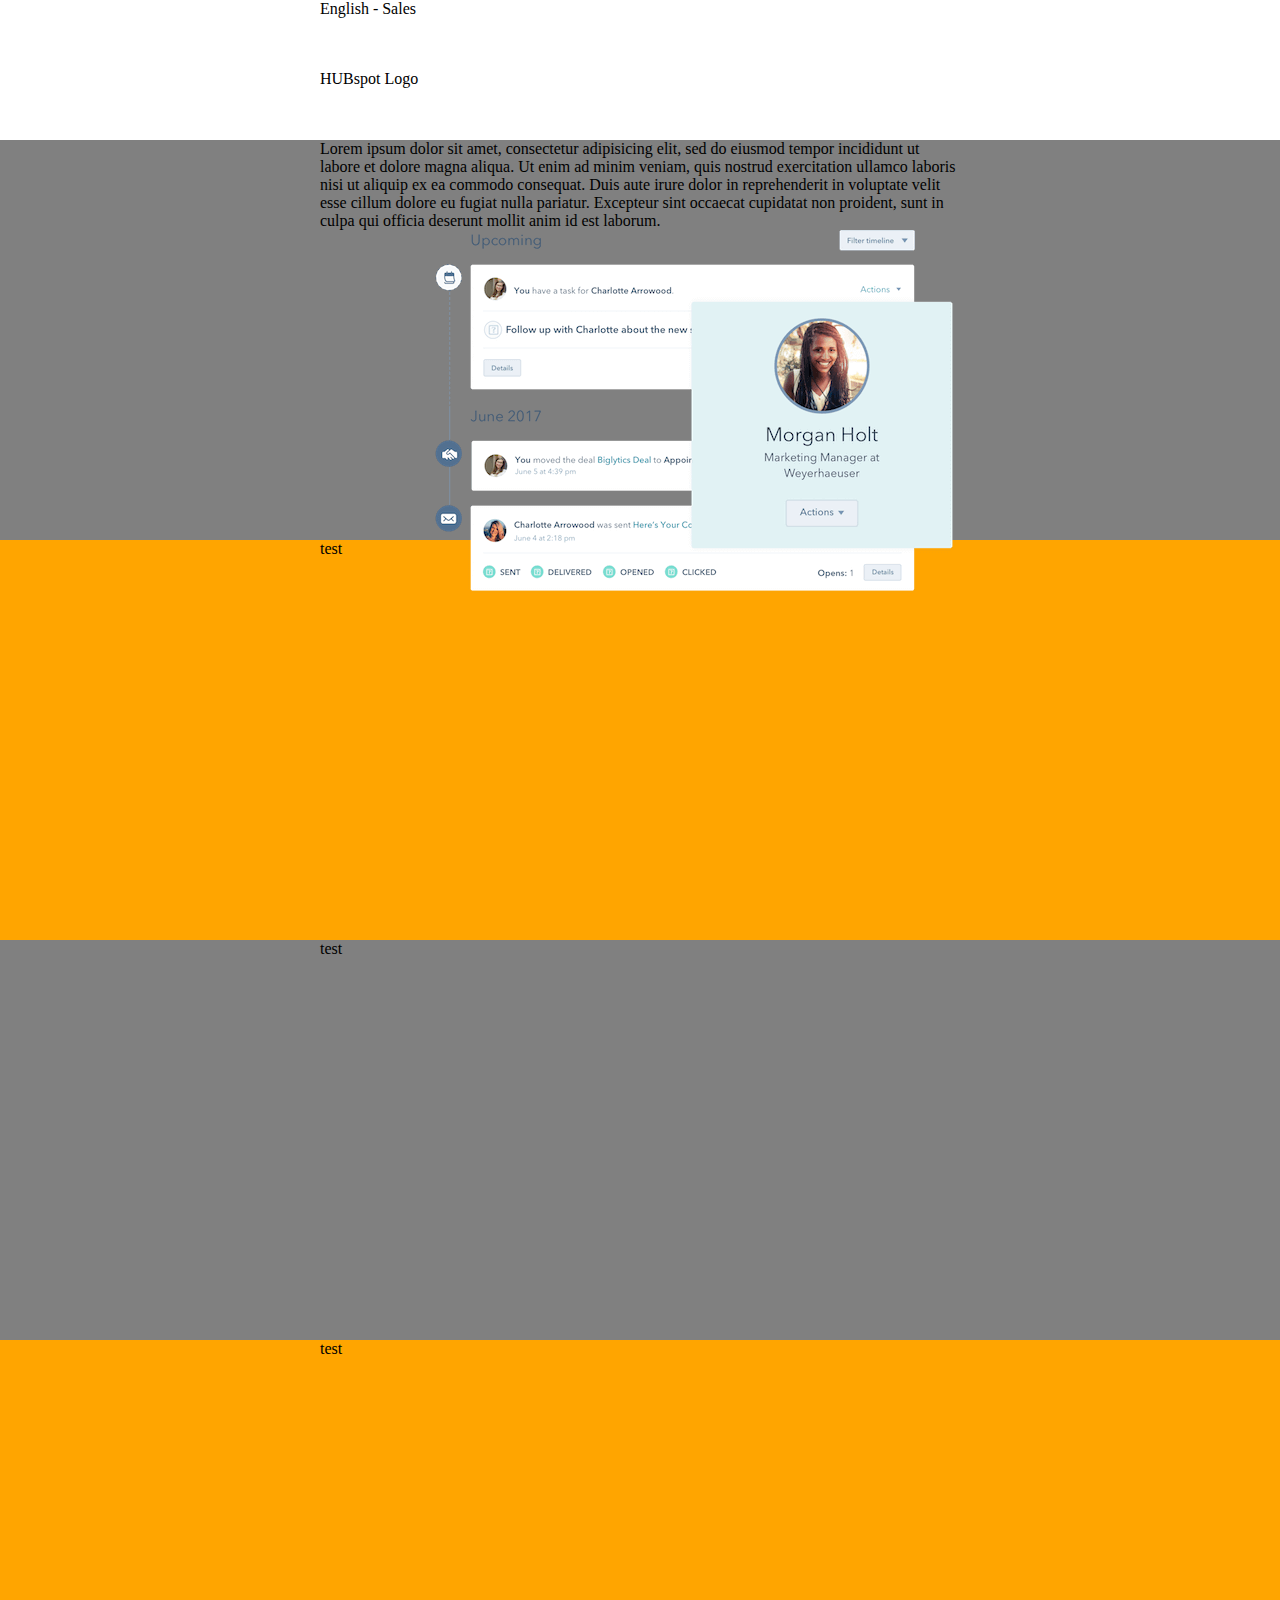
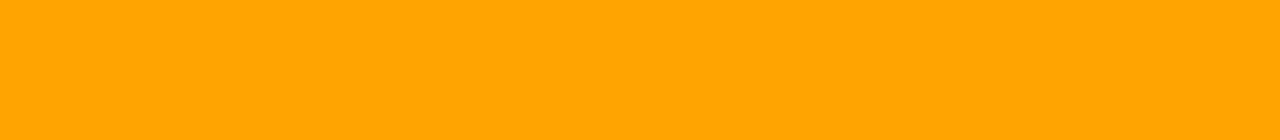
==== index.html @ 45c9d9b8 "non working float right with image" ====
<!DOCTYPE html>
<html>
  <head>
    <meta charset="utf-8">
    <link rel="stylesheet" href="style.css">
    <title></title>
  </head>
  <body>
    <header>
      <div class="contact">
        English - Sales
      </div>
      <nav>
        HUBspot Logo
      </nav>
    </header>
    <!-- Blocco 1 -->
    <div class="block bg-grey">
      <div class="content">
        <div>Lorem ipsum dolor sit amet, consectetur adipisicing elit, sed do eiusmod tempor incididunt ut labore et dolore magna aliqua. Ut enim ad minim veniam, quis nostrud exercitation ullamco laboris nisi ut aliquip ex ea commodo consequat. Duis aute irure dolor in reprehenderit in voluptate velit esse cillum dolore eu fugiat nulla pariatur. Excepteur sint occaecat cupidatat non proident, sunt in culpa qui officia deserunt mollit anim id est laborum.
          <img style="float:right;height:100%" src="img/crm-img-1.png" alt="">
        </div>
      </div>
    </div>

    <!-- Blocco 2 -->
    <div class="block bg-orange">
      <div class="content">
        test
      </div>
    </div>

    <!-- Blocco 3 -->
    <div class="block bg-grey">
      <div class="content">
        test
      </div>
    </div>

    <footer>
      <div class="block bg-orange">
        <div class="content">
          test
        </div>
      </div>
    </footer>

  </body>
</html>
---- style.css ----
header * {
  width: 50vw;
  margin: auto;
  height: 70px;
}

.block {
  height: 400px;
}

.block .content {
  width: 50vw;
  margin: auto;
  height: 100%;
}

.bg-grey{
  background: grey;
}

.bg-orange{
  background: orange;
}

* {
  box-sizing: border-box;
  margin: 0;
  padding: 0;
}
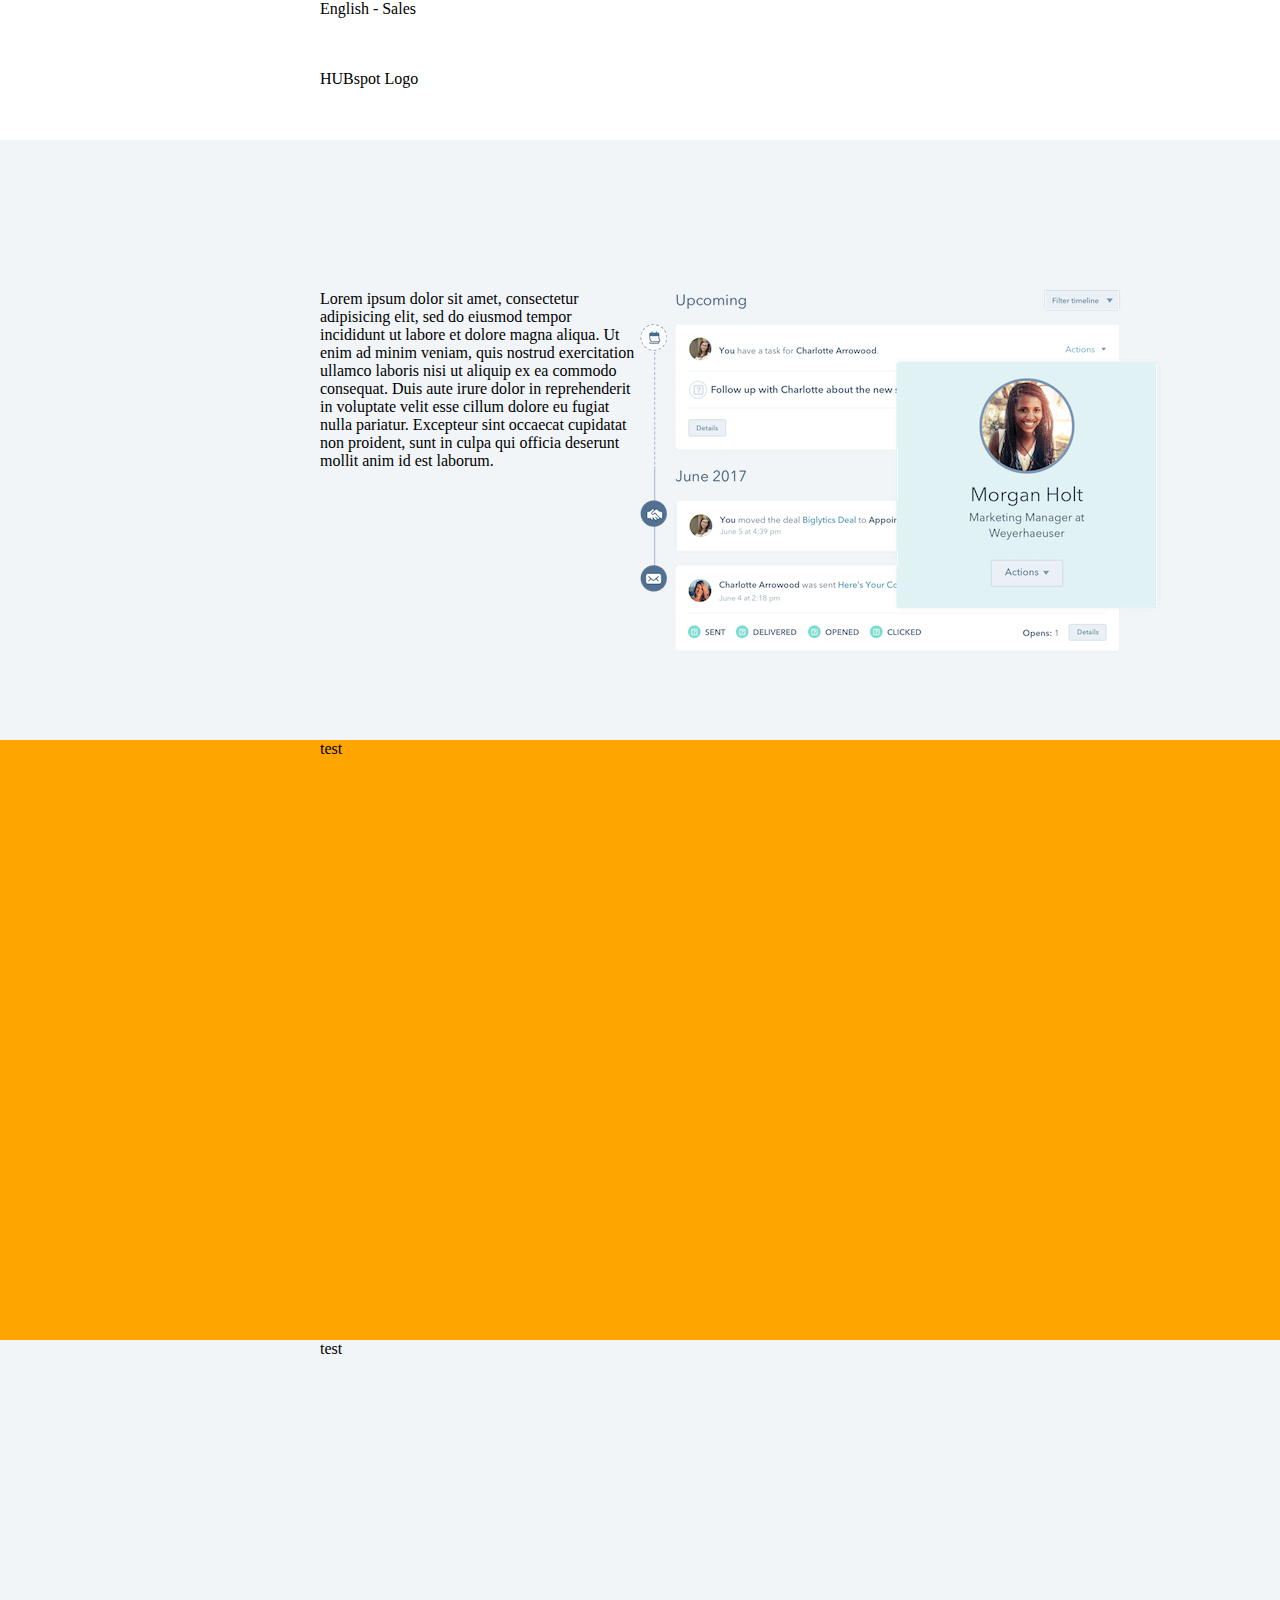
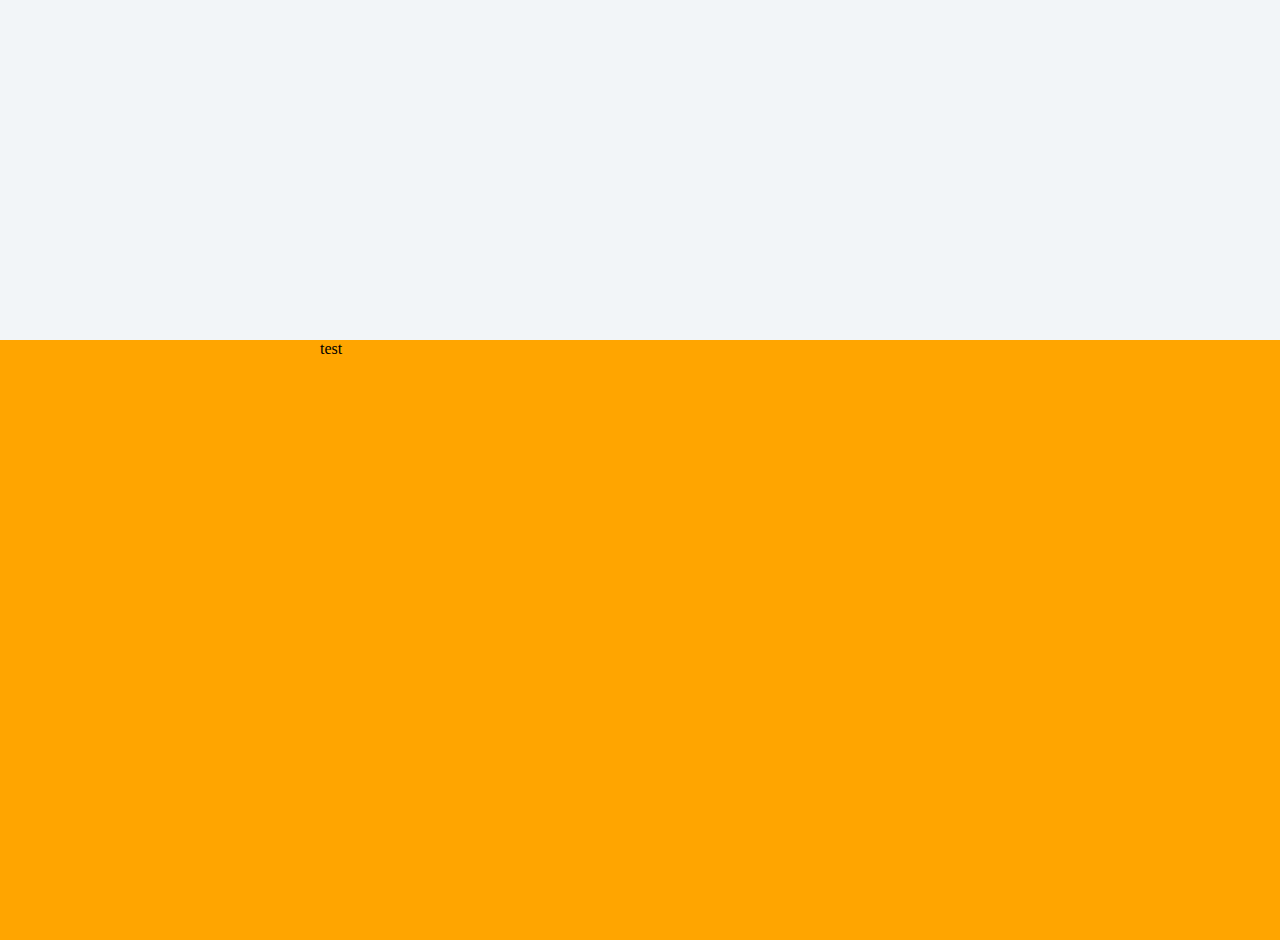
==== commit ebd0dc39: "text to be centered" ====
--- a/index.html
+++ b/index.html
@@ -17,8 +17,11 @@
     <!-- Blocco 1 -->
     <div class="block bg-grey">
       <div class="content">
-        <div>Lorem ipsum dolor sit amet, consectetur adipisicing elit, sed do eiusmod tempor incididunt ut labore et dolore magna aliqua. Ut enim ad minim veniam, quis nostrud exercitation ullamco laboris nisi ut aliquip ex ea commodo consequat. Duis aute irure dolor in reprehenderit in voluptate velit esse cillum dolore eu fugiat nulla pariatur. Excepteur sint occaecat cupidatat non proident, sunt in culpa qui officia deserunt mollit anim id est laborum.
-          <img style="float:right;height:100%" src="img/crm-img-1.png" alt="">
+        <div class="left">
+          Lorem ipsum dolor sit amet, consectetur adipisicing elit, sed do eiusmod tempor incididunt ut labore et dolore magna aliqua. Ut enim ad minim veniam, quis nostrud exercitation ullamco laboris nisi ut aliquip ex ea commodo consequat. Duis aute irure dolor in reprehenderit in voluptate velit esse cillum dolore eu fugiat nulla pariatur. Excepteur sint occaecat cupidatat non proident, sunt in culpa qui officia deserunt mollit anim id est laborum.
+        </div>
+        <div class="right">
+          <img src="img/crm-img-1.png" alt="">
         </div>
       </div>
     </div>
--- a/style.css
+++ b/style.css
@@ -5,7 +5,7 @@
 }
 
 .block {
-  height: 400px;
+  height: 600px;
 }
 
 .block .content {
@@ -14,8 +14,16 @@
   height: 100%;
 }
 
+.block .content .left, .block .content .right{
+  float: left;
+  width: 50%;
+  height: 300px;
+  position: relative;
+  top: calc((100% - 300px) / 2);
+}
+
 .bg-grey{
-  background: grey;
+  background: #f2f5f8 url(http://cdn2.hubspot.net/hubfs/53/assets/hubspot.com/_style-guide/sword-sprocket/new-2017__state3-circles-bg.svg) 0 0 no-repeat
 }
 
 .bg-orange{
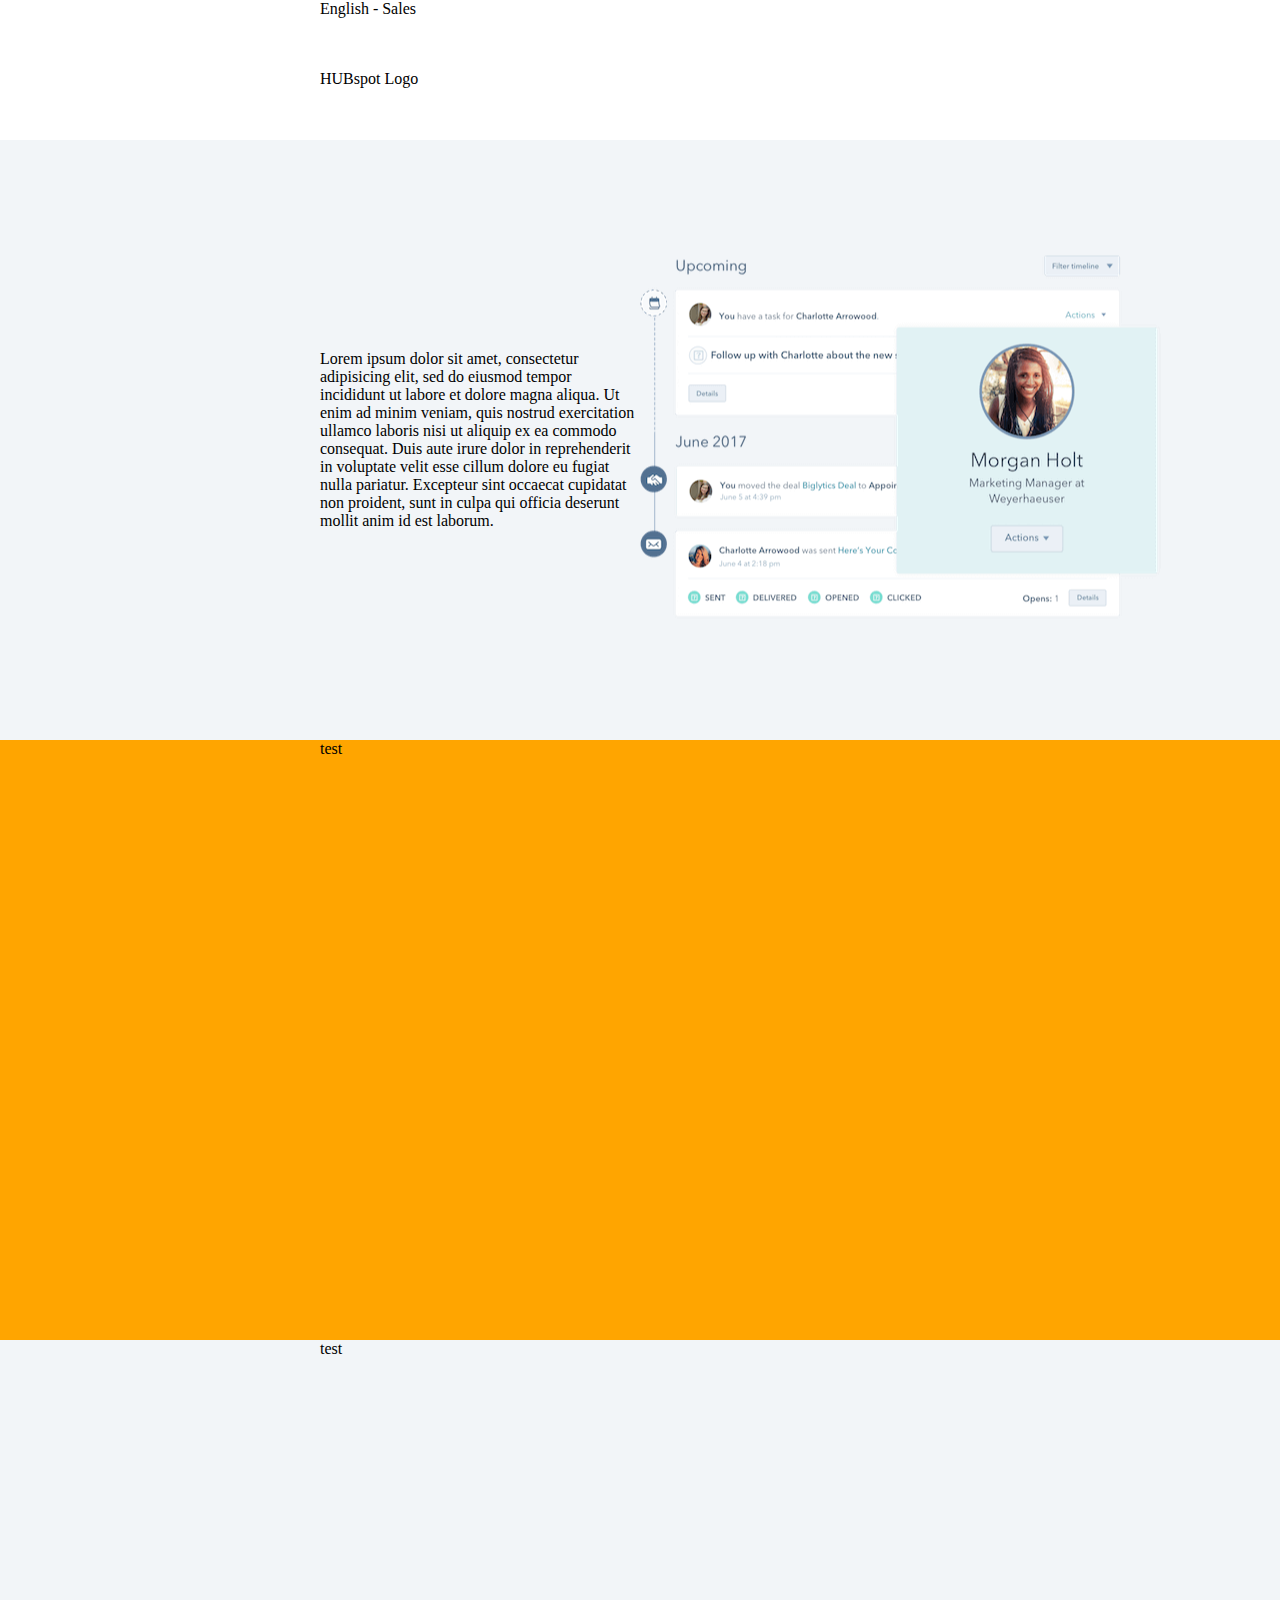
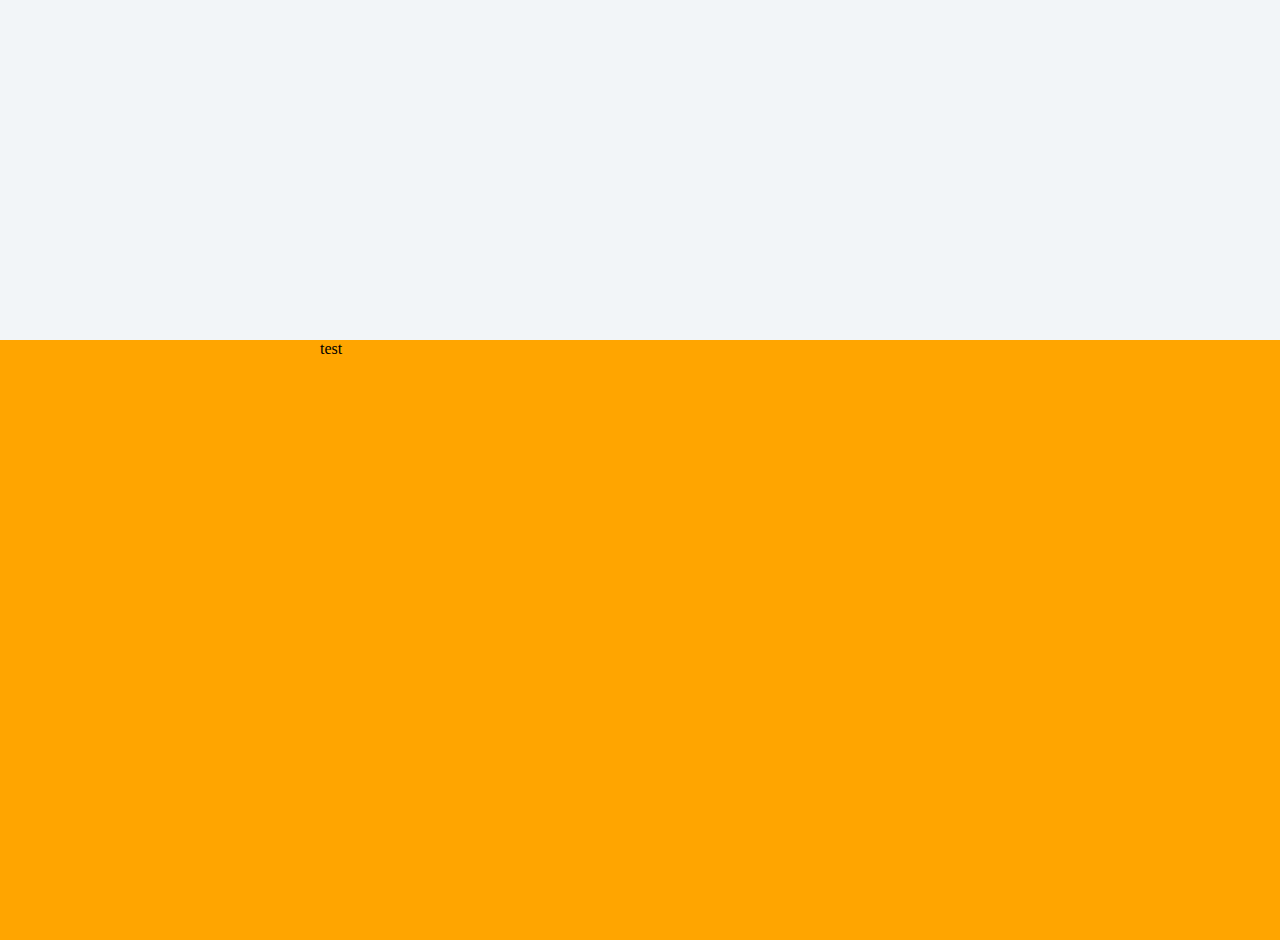
==== commit 538500d4: "Centered content in block" ====
--- a/index.html
+++ b/index.html
@@ -23,6 +23,7 @@
         <div class="right">
           <img src="img/crm-img-1.png" alt="">
         </div>
+        <div class="clear"></div>
       </div>
     </div>
 
--- a/style.css
+++ b/style.css
@@ -12,14 +12,24 @@
   width: 50vw;
   margin: auto;
   height: 100%;
+  vertical-align: middle;
+  position: relative;
 }
 
-.block .content .left, .block .content .right{
+.block .content .left{
+  width: 50%;
   float: left;
+  position: relative;
+  top: calc(100% / 2);
+  transform: translateY(-50%);
+}
+
+.block .content .right{
   width: 50%;
-  height: 300px;
+  float: right;
   position: relative;
-  top: calc((100% - 300px) / 2);
+  top: calc(100% / 2);
+  transform: translateY(-50%);
 }
 
 .bg-grey{
@@ -30,6 +40,9 @@
   background: orange;
 }
 
+.clear{
+  clear: both;
+}
 * {
   box-sizing: border-box;
   margin: 0;
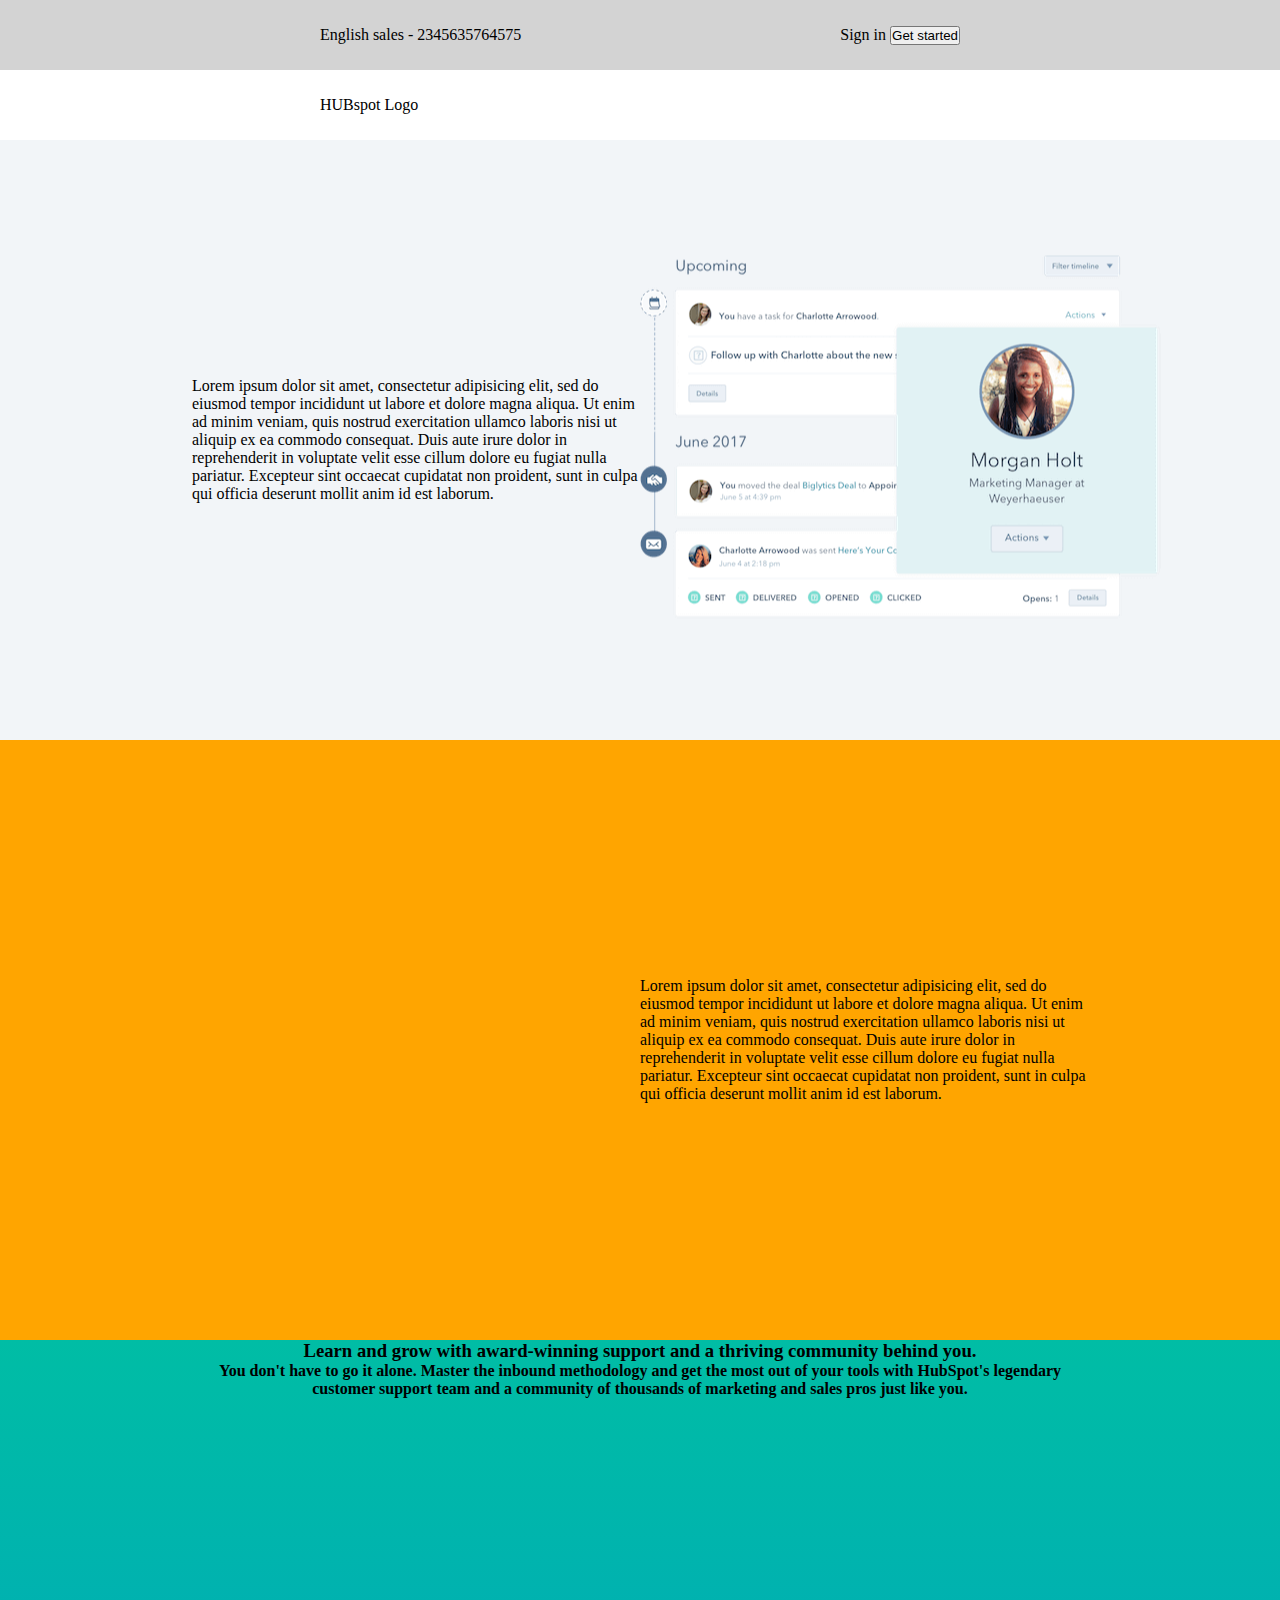
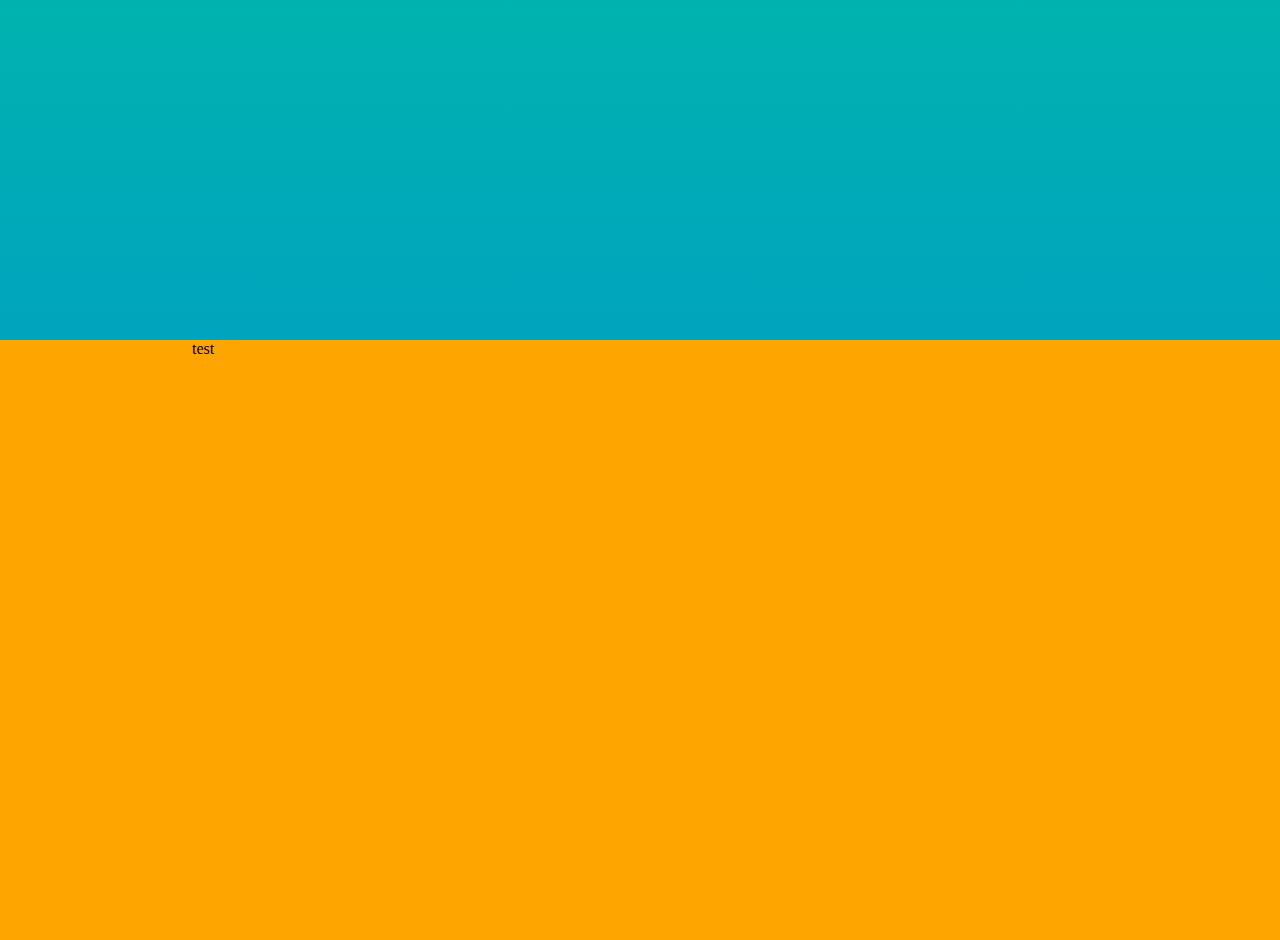
==== commit b0654c6d: "working sticky header" ====
--- a/index.html
+++ b/index.html
@@ -6,10 +6,23 @@
     <title></title>
   </head>
   <body>
+    <div class="containercontact">
+      <div class="contact">
+        <div id="language">
+          English
+        </div>
+        <div id="sales">
+          sales - 2345635764575
+        </div>
+        <div class="rightcont">
+          <div class="login">
+            Sign in
+          </div>
+          <button type="button" name="button">Get started</button>
+        </div>
+      </div>
+    </div>
     <header>
-      <div class="contact">
-        English - Sales
-      </div>
       <nav>
         HUBspot Logo
       </nav>
@@ -28,16 +41,23 @@
     </div>
 
     <!-- Blocco 2 -->
-    <div class="block bg-orange">
+    <div id="marketing" class="block bg-orange">
       <div class="content">
-        test
+        <div class="left">
+          <img src="img/marketing_image.png" alt="">
+        </div>
+        <div class="right">
+          Lorem ipsum dolor sit amet, consectetur adipisicing elit, sed do eiusmod tempor incididunt ut labore et dolore magna aliqua. Ut enim ad minim veniam, quis nostrud exercitation ullamco laboris nisi ut aliquip ex ea commodo consequat. Duis aute irure dolor in reprehenderit in voluptate velit esse cillum dolore eu fugiat nulla pariatur. Excepteur sint occaecat cupidatat non proident, sunt in culpa qui officia deserunt mollit anim id est laborum.
+        </div>
+        <div class="clear"></div>
       </div>
     </div>
 
     <!-- Blocco 3 -->
-    <div class="block bg-grey">
+    <div id="grow" class="block" data-background="gradient-green">
       <div class="content">
-        test
+        <h3>Learn and grow with award-winning support and a thriving community behind you.</h3>
+        <h4>You don't have to go it alone. Master the inbound methodology and get the most out of your tools with HubSpot's legendary customer support team and a community of thousands of marketing and sales pros just like you.</h4>
       </div>
     </div>
 
--- a/style.css
+++ b/style.css
@@ -1,15 +1,36 @@
-header * {
+.containercontact{
+    background-color: lightgrey;
+    position: sticky;
+    top: 0;
+    left: 0;
+    height: 70px;
+    line-height: 70px;
+    z-index: 5;
+}
+header nav {
   width: 50vw;
   margin: auto;
   height: 70px;
+  line-height: 70px;
 }
-
+.contact{
+  position: relative;
+  width: 50vw;
+  margin: auto;
+}
+.contact *{
+  display: inline-block;
+}
+.rightcont{
+  position: absolute;
+  right: 0;
+}
 .block {
   height: 600px;
 }
 
 .block .content {
-  width: 50vw;
+  width: 70vw;
   margin: auto;
   height: 100%;
   vertical-align: middle;
@@ -32,12 +53,25 @@
   transform: translateY(-50%);
 }
 
+#marketing img{
+  width: 100%;
+}
+
+#grow {
+  text-align: center;
+}
+
+/* background Colors */
 .bg-grey{
   background: #f2f5f8 url(http://cdn2.hubspot.net/hubfs/53/assets/hubspot.com/_style-guide/sword-sprocket/new-2017__state3-circles-bg.svg) 0 0 no-repeat
 }
 
 .bg-orange{
   background: orange;
+}
+
+[data-background="gradient-green"]{
+      background-image: linear-gradient(0deg,#00a4bd,#00bda5);
 }
 
 .clear{
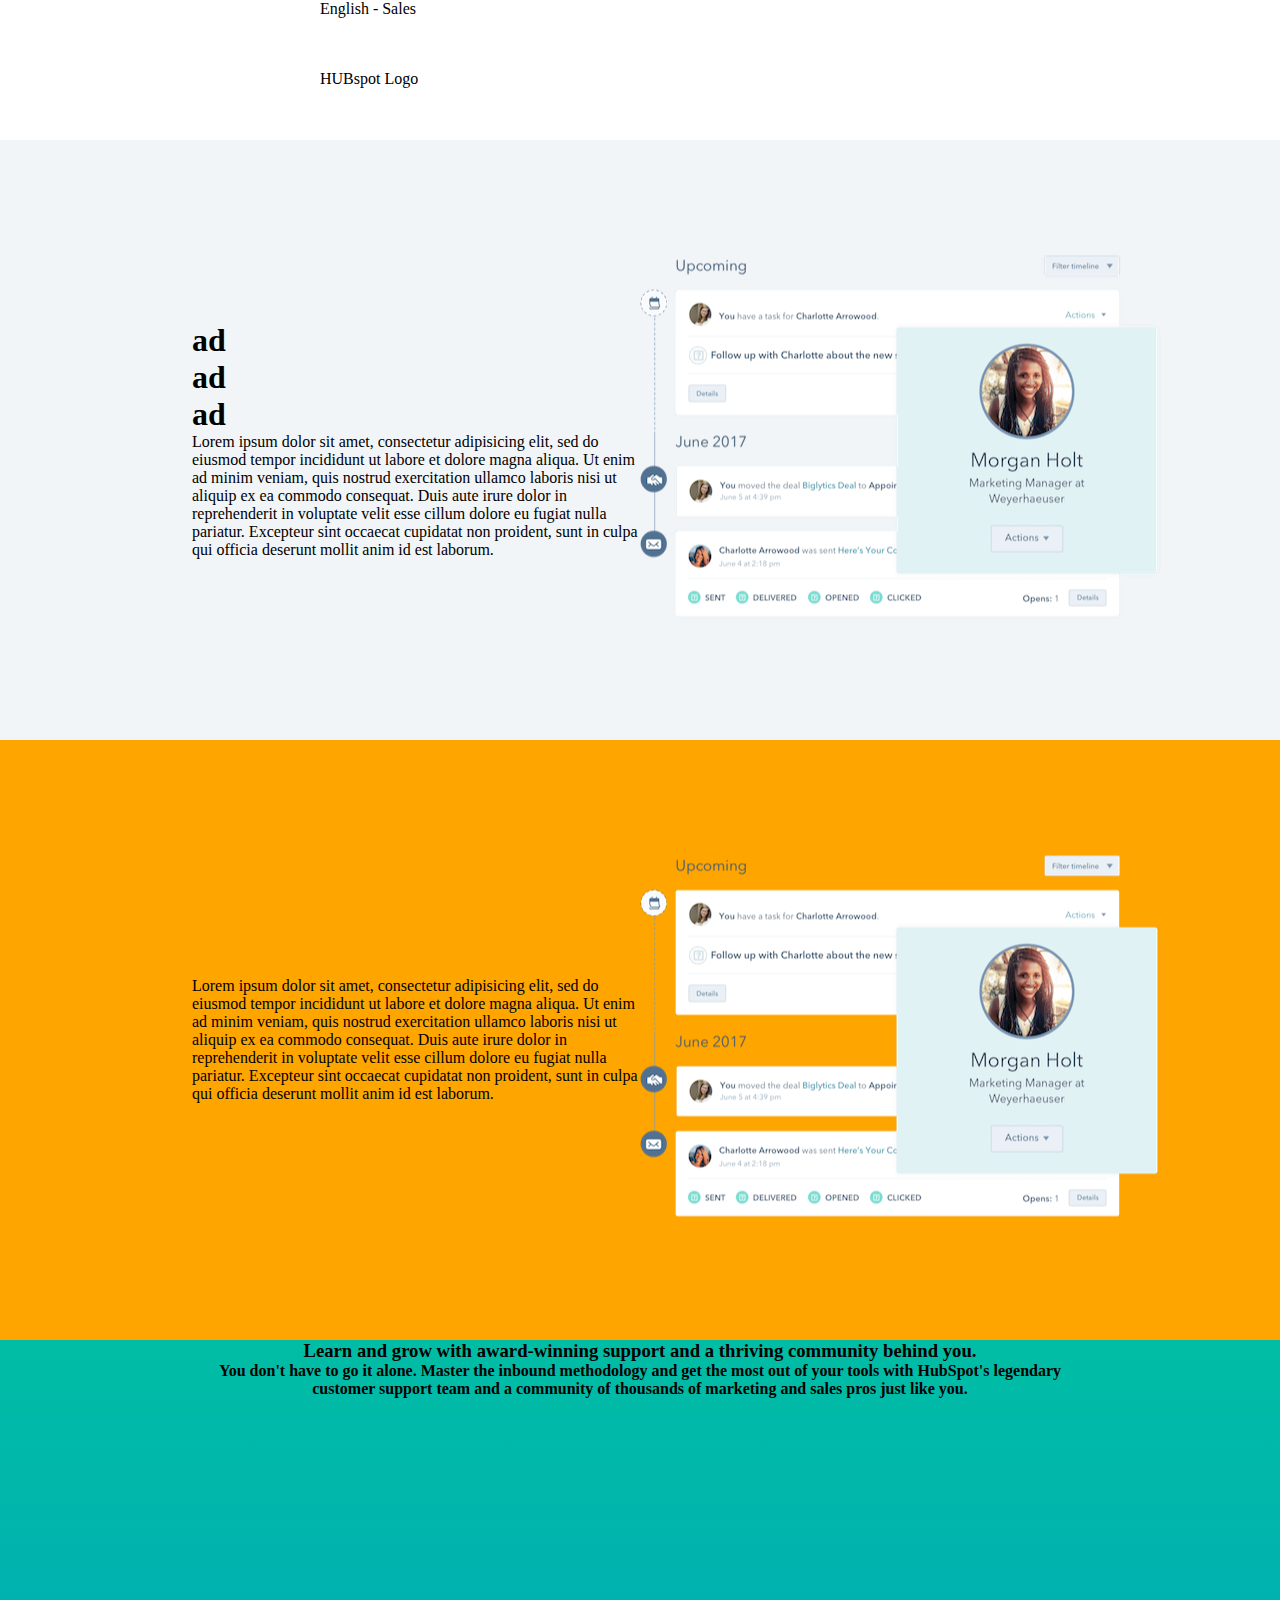
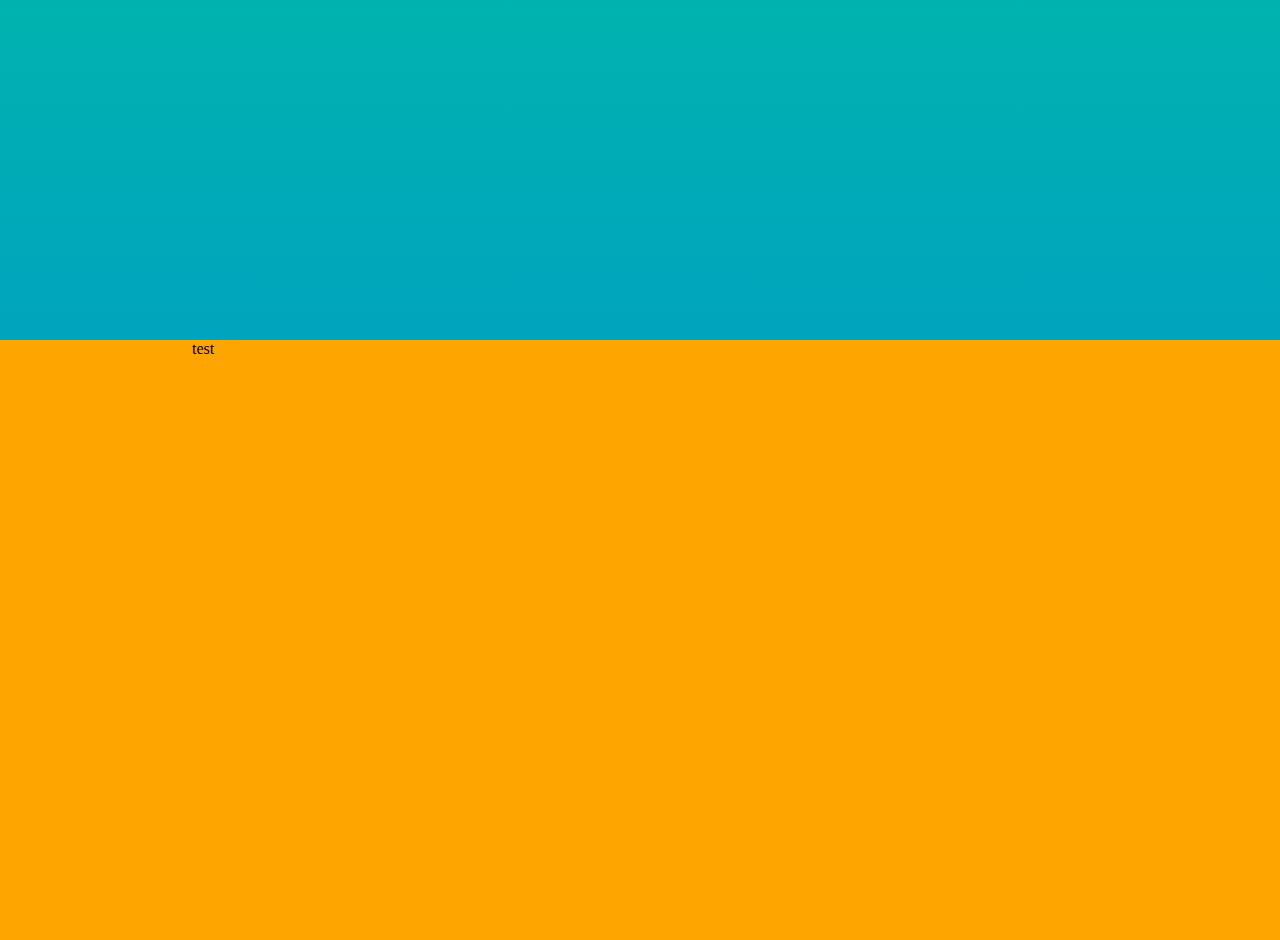
==== commit fc14ae7b: "double ex: float e inline" ====
--- a/index.html
+++ b/index.html
@@ -6,23 +6,10 @@
     <title></title>
   </head>
   <body>
-    <div class="containercontact">
+    <header>
       <div class="contact">
-        <div id="language">
-          English
-        </div>
-        <div id="sales">
-          sales - 2345635764575
-        </div>
-        <div class="rightcont">
-          <div class="login">
-            Sign in
-          </div>
-          <button type="button" name="button">Get started</button>
-        </div>
+        English - Sales
       </div>
-    </div>
-    <header>
       <nav>
         HUBspot Logo
       </nav>
@@ -31,30 +18,32 @@
     <div class="block bg-grey">
       <div class="content">
         <div class="left">
+          <h1>ad</h1>
+          <h1>ad</h1>
+          <h1>ad</h1>
           Lorem ipsum dolor sit amet, consectetur adipisicing elit, sed do eiusmod tempor incididunt ut labore et dolore magna aliqua. Ut enim ad minim veniam, quis nostrud exercitation ullamco laboris nisi ut aliquip ex ea commodo consequat. Duis aute irure dolor in reprehenderit in voluptate velit esse cillum dolore eu fugiat nulla pariatur. Excepteur sint occaecat cupidatat non proident, sunt in culpa qui officia deserunt mollit anim id est laborum.
         </div>
         <div class="right">
           <img src="img/crm-img-1.png" alt="">
         </div>
-        <div class="clear"></div>
       </div>
+      <div class="clear"></div>
     </div>
 
     <!-- Blocco 2 -->
-    <div id="marketing" class="block bg-orange">
-      <div class="content">
-        <div class="left">
-          <img src="img/marketing_image.png" alt="">
+    <div class="block bg-orange">
+      <div class="content-inline">
+        <div class="left vert-center">
+          <p>Lorem ipsum dolor sit amet, consectetur adipisicing elit, sed do eiusmod tempor incididunt ut labore et dolore magna aliqua. Ut enim ad minim veniam, quis nostrud exercitation ullamco laboris nisi ut aliquip ex ea commodo consequat. Duis aute irure dolor in reprehenderit in voluptate velit esse cillum dolore eu fugiat nulla pariatur. Excepteur sint occaecat cupidatat non proident, sunt in culpa qui officia deserunt mollit anim id est laborum.</p>
         </div>
-        <div class="right">
-          Lorem ipsum dolor sit amet, consectetur adipisicing elit, sed do eiusmod tempor incididunt ut labore et dolore magna aliqua. Ut enim ad minim veniam, quis nostrud exercitation ullamco laboris nisi ut aliquip ex ea commodo consequat. Duis aute irure dolor in reprehenderit in voluptate velit esse cillum dolore eu fugiat nulla pariatur. Excepteur sint occaecat cupidatat non proident, sunt in culpa qui officia deserunt mollit anim id est laborum.
+        <div class="right vert-center">
+            <img src="img/crm-img-1.png" alt="">
         </div>
-        <div class="clear"></div>
       </div>
     </div>
 
     <!-- Blocco 3 -->
-    <div id="grow" class="block" data-background="gradient-green">
+    <div id="grow" class="block" background="gradient-green">
       <div class="content">
         <h3>Learn and grow with award-winning support and a thriving community behind you.</h3>
         <h4>You don't have to go it alone. Master the inbound methodology and get the most out of your tools with HubSpot's legendary customer support team and a community of thousands of marketing and sales pros just like you.</h4>
--- a/style.css
+++ b/style.css
@@ -1,39 +1,18 @@
-.containercontact{
-    background-color: lightgrey;
-    position: sticky;
-    top: 0;
-    left: 0;
-    height: 70px;
-    line-height: 70px;
-    z-index: 5;
-}
-header nav {
+header * {
   width: 50vw;
   margin: auto;
   height: 70px;
-  line-height: 70px;
 }
-.contact{
-  position: relative;
-  width: 50vw;
-  margin: auto;
-}
-.contact *{
-  display: inline-block;
-}
-.rightcont{
-  position: absolute;
-  right: 0;
-}
+/* COMMON */
 .block {
   height: 600px;
 }
 
+/* VERSIONE FLOAT */
 .block .content {
   width: 70vw;
   margin: auto;
   height: 100%;
-  vertical-align: middle;
   position: relative;
 }
 
@@ -53,9 +32,43 @@
   transform: translateY(-50%);
 }
 
+/* VERSIONE INLINE */
+.block .content-inline {
+  width: 70vw;
+  margin: auto;
+  height: 100%;
+  position: relative;
+}
+
+.block .content-inline > *{
+  display: inline-block;
+}
+
+.block .content-inline .left{
+  width: 50%;
+}
+
+.block .content-inline .right{
+  width: 50%;
+  margin-left: -4px;
+  position: absolute;
+  right:0;
+}
+
 #marketing img{
   width: 100%;
 }
+
+.vert-center{
+  position: absolute;
+  top: 50%;
+  transform: translateY(-50%);
+}
+
+/* .vert-center-rel{
+  position: relative;
+  top: calc((100% - 120px) / 2);
+} */
 
 #grow {
   text-align: center;
@@ -70,7 +83,7 @@
   background: orange;
 }
 
-[data-background="gradient-green"]{
+[background="gradient-green"]{
       background-image: linear-gradient(0deg,#00a4bd,#00bda5);
 }
 
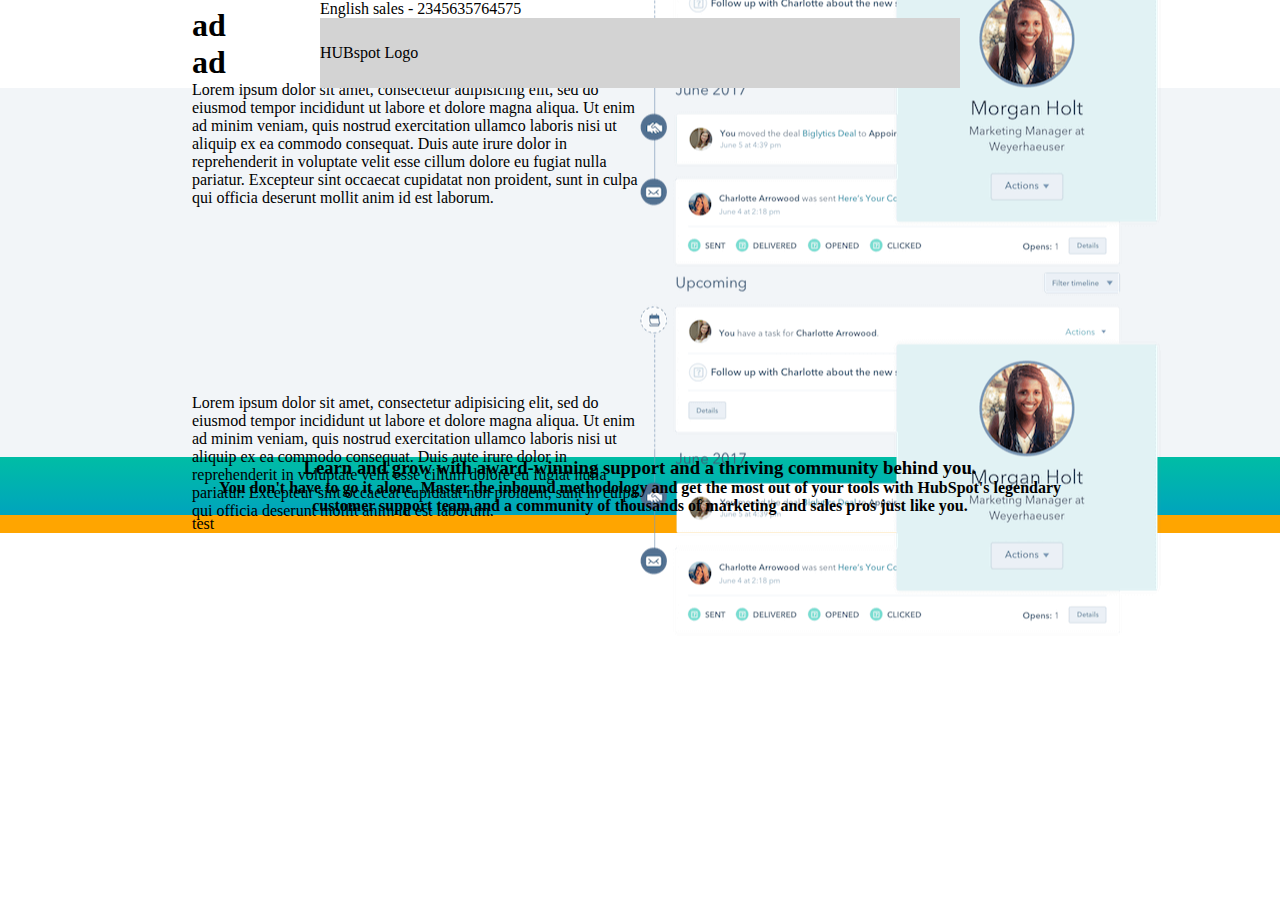
==== commit 5e2f4557: "Merge branch 'master' of github.com:fabfor/hubspot-replica" ====
--- a/index.html
+++ b/index.html
@@ -6,10 +6,23 @@
     <title></title>
   </head>
   <body>
+    <div class="containercontact">
+      <div class="contact">
+        <div id="language">
+          English
+        </div>
+        <div id="sales">
+          sales - 2345635764575
+        </div>
+        <div class="rightcont">
+          <div class="login">
+            Sign in
+          </div>
+          <button type="button" name="button">Get started</button>
+        </div>
+      </div>
+    </div>
     <header>
-      <div class="contact">
-        English - Sales
-      </div>
       <nav>
         HUBspot Logo
       </nav>
--- a/style.css
+++ b/style.css
@@ -1,7 +1,30 @@
 header * {
+    background-color: lightgrey;
+    position: sticky;
+    top: 0;
+    left: 0;
+    height: 70px;
+    line-height: 70px;
+    z-index: 5;
+}
+header nav {
   width: 50vw;
   margin: auto;
   height: 70px;
+  line-height: 70px;
+}
+.contact{
+  position: relative;
+  width: 50vw;
+  margin: auto;
+}
+.contact *{
+  display: inline-block;
+}
+.rightcont{
+  position: absolute;
+  right: 0;
+}
 }
 /* COMMON */
 .block {
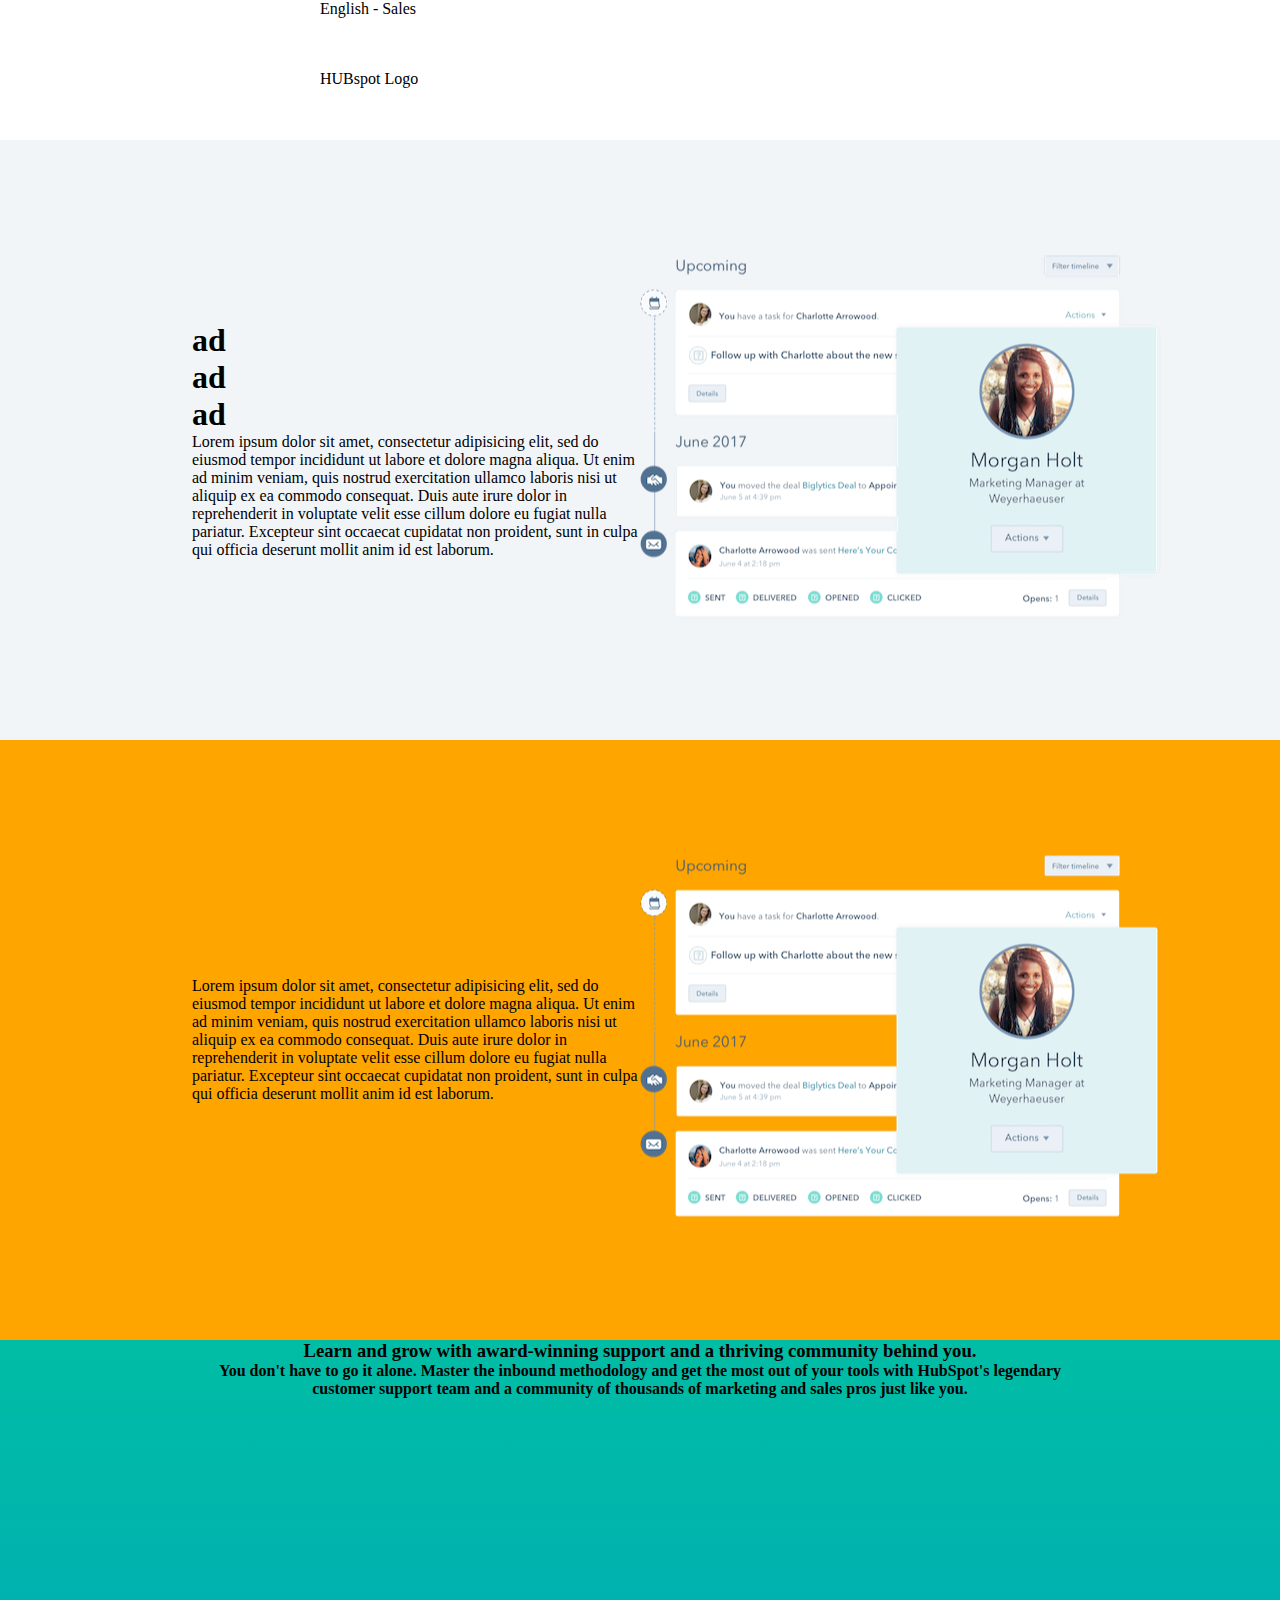
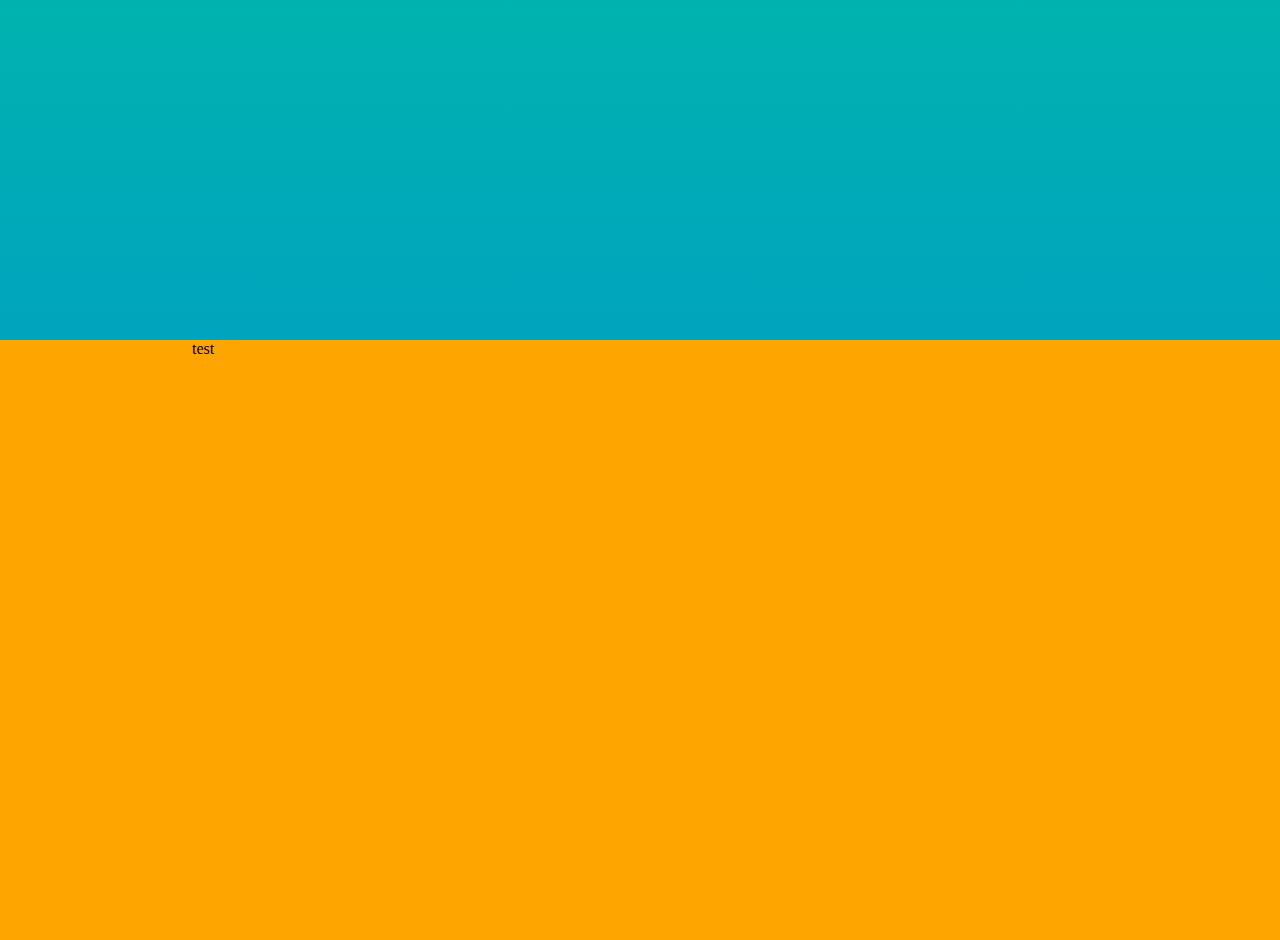
==== commit d252f6c7: "float and inline" ====
--- a/index.html
+++ b/index.html
@@ -6,23 +6,10 @@
     <title></title>
   </head>
   <body>
-    <div class="containercontact">
+    <header>
       <div class="contact">
-        <div id="language">
-          English
-        </div>
-        <div id="sales">
-          sales - 2345635764575
-        </div>
-        <div class="rightcont">
-          <div class="login">
-            Sign in
-          </div>
-          <button type="button" name="button">Get started</button>
-        </div>
+        English - Sales
       </div>
-    </div>
-    <header>
       <nav>
         HUBspot Logo
       </nav>
--- a/style.css
+++ b/style.css
@@ -1,30 +1,7 @@
 header * {
-    background-color: lightgrey;
-    position: sticky;
-    top: 0;
-    left: 0;
-    height: 70px;
-    line-height: 70px;
-    z-index: 5;
-}
-header nav {
   width: 50vw;
   margin: auto;
   height: 70px;
-  line-height: 70px;
-}
-.contact{
-  position: relative;
-  width: 50vw;
-  margin: auto;
-}
-.contact *{
-  display: inline-block;
-}
-.rightcont{
-  position: absolute;
-  right: 0;
-}
 }
 /* COMMON */
 .block {
